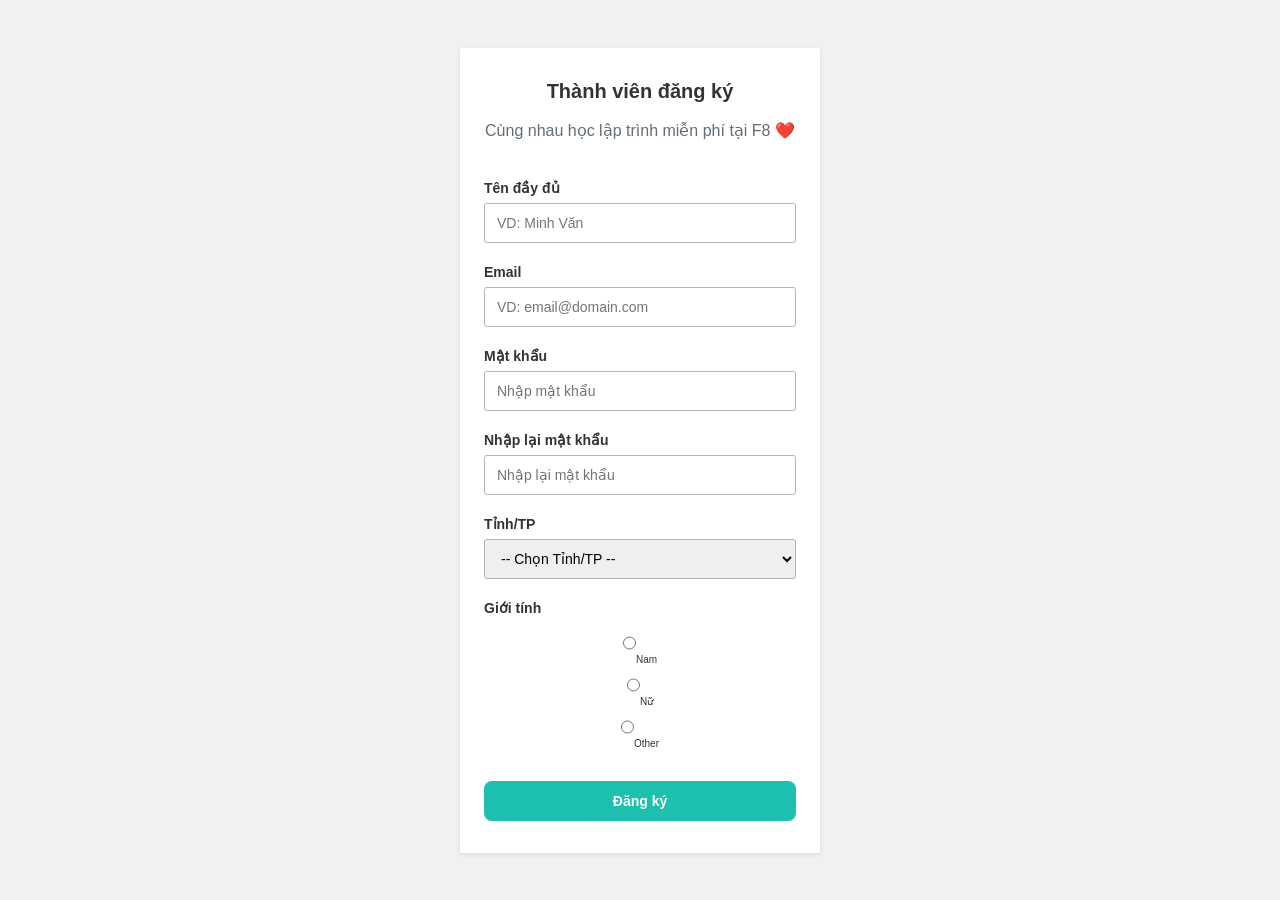
==== validate_form/index.html @ 9e4c2bc1 "Init Folder" ====
<!DOCTYPE html>
<html lang="en">
    <head>
        <meta charset="UTF-8" />
        <meta http-equiv="X-UA-Compatible" content="IE=edge" />
        <title>Form</title>

        <link rel="stylesheet" type="text/css" href="./style.css" />
    </head>
    <body>
        <div class="main">
            <form action="" method="POST" class="form" id="form-1">
                <h3 class="heading">Thành viên đăng ký</h3>
                <p class="desc">Cùng nhau học lập trình miễn phí tại F8 ❤️</p>

                <div class="spacer"></div>

                <div class="form-group">
                    <label for="fullname" class="form-label">Tên đầy đủ</label>
                    <input
                        id="fullname"
                        name="fullname"
                        type="text"
                        placeholder="VD: Minh Văn"
                        class="form-control"
                    />
                    <span class="form-message"></span>
                </div>

                <div class="form-group">
                    <label for="email" class="form-label">Email</label>
                    <input
                        id="email"
                        name="email"
                        type="text"
                        placeholder="VD: email@domain.com"
                        class="form-control"
                    />
                    <span class="form-message"></span>
                </div>

                <div class="form-group">
                    <label for="password" class="form-label">Mật khẩu</label>
                    <input
                        id="password"
                        name="password"
                        type="password"
                        placeholder="Nhập mật khẩu"
                        class="form-control"
                    />
                    <span class="form-message"></span>
                </div>

                <div class="form-group">
                    <label for="password_confirmation" class="form-label"
                        >Nhập lại mật khẩu</label
                    >
                    <input
                        id="password_confirmation"
                        name="password_confirmation"
                        placeholder="Nhập lại mật khẩu"
                        type="password"
                        class="form-control"
                    />
                    <span class="form-message"></span>
                </div>

                <div class="form-group">
                    <label for="province" class="form-label">Tỉnh/TP</label>
                    <select id="province" name="province" class="form-control">
                        <option value="">-- Chọn Tỉnh/TP --</option>
                        <option value="hni">Hà Nội</option>
                        <option value="hpg">Hải Phòng</option>
                    </select>
                    <span class="form-message"></span>
                </div>

                <div class="form-group">
                    <label for="gender" class="form-label">Giới tính</label>
                    <div>
                        <input
                            name="gender"
                            type="radio"
                            value="male"
                            class="form-control"
                        />Nam
                    </div>
                    <div>
                        <input
                            name="gender"
                            type="radio"
                            value="female"
                            class="form-control"
                        />Nữ
                    </div>
                    <div>
                        <input
                            name="gender"
                            type="radio"
                            value="female"
                            class="form-control"
                        />Other
                    </div>
                    <span class="form-message"></span>
                </div>

                <button class="form-submit">Đăng ký</button>
            </form>
        </div>
        <script src="./main.js"></script>
        <script>
            Validator({
                form: '#form-1',
                formGroupSelector: '.form-group',
                errorSelector: '.form-message',
                rules: [
                    Validator.isRequired('#fullname'),
                    Validator.isRequired('#email'),
                    Validator.isEmail('#email'),
                    Validator.minLength('#password', 6),
                    Validator.isRequired('#password_confirmation'),
                    Validator.isConfirmed(
                        '#password_confirmation',
                        function () {
                            return document.querySelector('#form-1 #password')
                                .value;
                        },
                        'Mật khẩu nhập lại không chính xác'
                    ),
                    Validator.isRequired('input[name="gender"]'),
                ],
                onSubmit: function (data) {
                    console.log(data);
                },
            });
        </script>
    </body>
</html>
---- validate_form/style.css ----
* {
    padding: 0;
    margin: 0;
    box-sizing: border-box;
}
html {
    color: #333;
    font-size: 62.5%;
    font-family: 'Open Sans', sans-serif;
}
.main {
    background: #f1f1f1;
    min-height: 100vh;
    display: flex;
    justify-content: center;
}
.form {
    width: 360px;
    min-height: 100px;
    padding: 32px 24px;
    text-align: center;
    background: #fff;
    border-radius: 2px;
    margin: 24px;
    align-self: center;
    box-shadow: 0 2px 5px 0 rgba(51, 62, 73, 0.1);
}
.form .heading {
    font-size: 2rem;
}
.form .desc {
    text-align: center;
    color: #636d77;
    font-size: 1.6rem;
    font-weight: lighter;
    line-height: 2.4rem;
    margin-top: 16px;
    font-weight: 300;
}

.form-group {
    display: flex;
    margin-bottom: 16px;
    flex-direction: column;
}

.form-label,
.form-message {
    text-align: left;
}

.form-label {
    font-weight: 700;
    padding-bottom: 6px;
    line-height: 1.8rem;
    font-size: 1.4rem;
}

.form-control {
    height: 40px;
    padding: 8px 12px;
    border: 1px solid #b3b3b3;
    border-radius: 3px;
    outline: none;
    font-size: 1.4rem;
}

.form-control:hover {
    border-color: #1dbfaf;
}

.form-group.invalid .form-control {
    border-color: #f33a58;
}

.form-group.invalid .form-message {
    color: #f33a58;
}

.form-message {
    font-size: 1.2rem;
    line-height: 1.6rem;
    padding: 4px 0 0;
}

.form-submit {
    outline: none;
    background-color: #1dbfaf;
    margin-top: 12px;
    padding: 12px 16px;
    font-weight: 600;
    color: #fff;
    border: none;
    width: 100%;
    font-size: 14px;
    border-radius: 8px;
    cursor: pointer;
}

.form-submit:hover {
    background-color: #1ac7b6;
}

.spacer {
    margin-top: 36px;
}
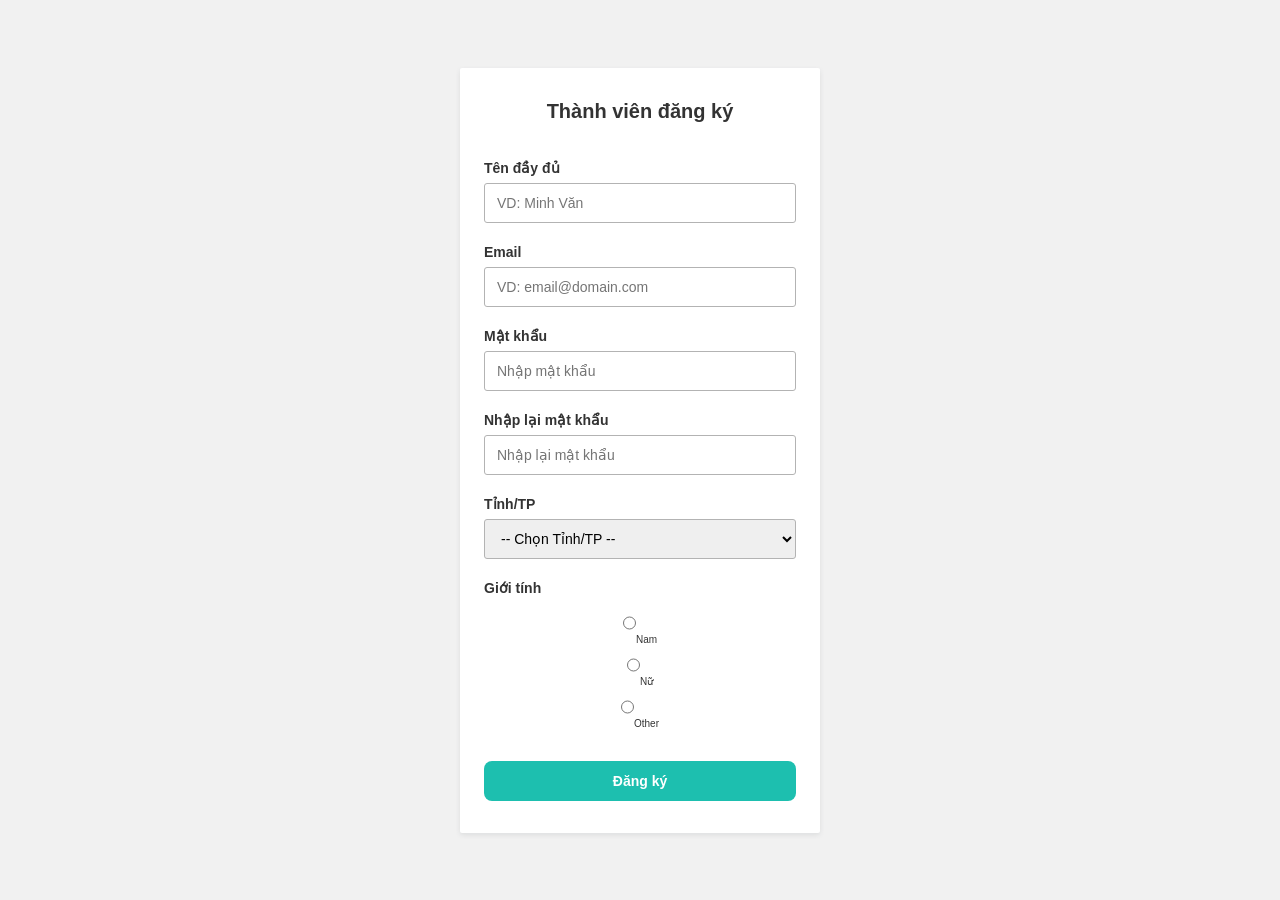
==== commit fc3708c6: "Create project teamplateEncode and add a song in project music" ====
--- a/validate_form/index.html
+++ b/validate_form/index.html
@@ -11,7 +11,7 @@
         <div class="main">
             <form action="" method="POST" class="form" id="form-1">
                 <h3 class="heading">Thành viên đăng ký</h3>
-                <p class="desc">Cùng nhau học lập trình miễn phí tại F8 ❤️</p>
+                <!-- <p class="desc">Cùng nhau học lập trình miễn phí tại F8 ❤️</p> -->
 
                 <div class="spacer"></div>
 
